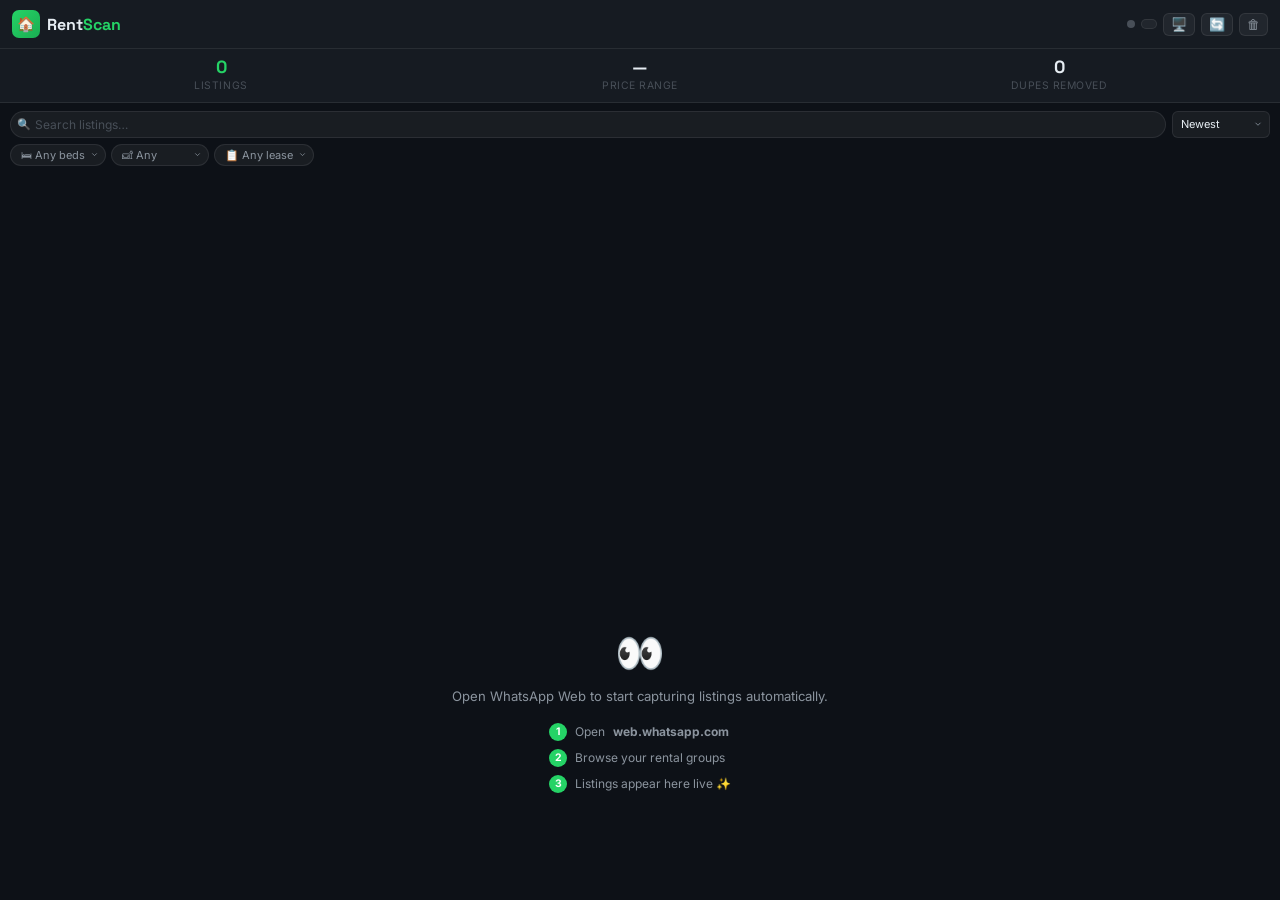
==== extension/sidepanel/panel.html @ f58a8255 "Initial commit — RentScan extension + web app" ====
<!DOCTYPE html>
<html lang="en" data-theme="dark">
<head>
  <meta charset="UTF-8" />
  <meta name="viewport" content="width=device-width, initial-scale=1.0" />
  <title>RentScan</title>
  <link rel="preconnect" href="https://fonts.googleapis.com" />
  <link rel="preconnect" href="https://fonts.gstatic.com" crossorigin />
  <link rel="stylesheet" href="panel.css" />
</head>
<body>

<div class="panel-wrapper">

  <!-- Header -->
  <header class="panel-header">
    <div class="logo">
      <div class="logo-icon">🏠</div>
      <div class="logo-text">Rent<span>Scan</span></div>
    </div>
    <div class="header-actions">
      <div class="status-dot" id="status-dot" title="Watching WhatsApp Web"></div>
      <button class="icon-btn" id="theme-toggle" title="Toggle dark/light mode" aria-label="Toggle theme"></button>
      <button class="icon-btn" id="dashboard-btn" title="Open full dashboard in a new tab" aria-label="Open Dashboard">🖥️</button>
      <button class="icon-btn" id="rescan-btn" title="Rescan current WhatsApp group" aria-label="Rescan group">🔄</button>
      <button class="icon-btn danger" id="clear-btn" title="Clear all listings" aria-label="Clear listings">🗑</button>
    </div>
  </header>

  <!-- Scan progress bar (hidden when not scanning) -->
  <div class="scan-bar hidden" id="scan-bar">
    <div class="scan-bar-inner">
      <div class="scan-spinner"></div>
      <span id="scan-text">Scanning history…</span>
    </div>
    <div class="scan-track"><div class="scan-fill" id="scan-fill"></div></div>
  </div>

  <!-- Stats strip -->
  <div class="stats-strip" id="stats-strip">
    <div class="stat">
      <span class="stat-val brand" id="stat-count">0</span>
      <span class="stat-lbl">Listings</span>
    </div>
    <div class="stat">
      <span class="stat-val" id="stat-price">—</span>
      <span class="stat-lbl">Price range</span>
    </div>
    <div class="stat">
      <span class="stat-val" id="stat-dupes">0</span>
      <span class="stat-lbl">Dupes removed</span>
    </div>
  </div>

  <!-- Search + filter row -->
  <div class="toolbar">
    <div class="search-wrap">
      <span class="search-icon">🔍</span>
      <input type="search" id="search-input" placeholder="Search listings…" autocomplete="off" aria-label="Search listings" />
    </div>
    <select id="sort-select" aria-label="Sort by">
      <option value="date-desc">Newest</option>
      <option value="price-asc">$ Low→High</option>
      <option value="price-desc">$ High→Low</option>
      <option value="confidence">Best Match</option>
    </select>
  </div>

  <!-- Filter chips -->
  <div class="filter-chips" role="group" aria-label="Filters">
    <select id="chip-beds" class="chip-select" aria-label="Bedrooms">
      <option value="">🛏 Any beds</option>
      <option value="0">Studio</option>
      <option value="1">1 Bed</option>
      <option value="2">2 Beds</option>
      <option value="3">3 Beds</option>
      <option value="4+">4+ Beds</option>
    </select>
    <select id="chip-furnished" class="chip-select" aria-label="Furnished status">
      <option value="">🛋 Any</option>
      <option value="fully furnished">Furnished</option>
      <option value="semi-furnished">Semi</option>
      <option value="unfurnished">Unfurnished</option>
    </select>
    <select id="chip-lease" class="chip-select" aria-label="Lease type">
      <option value="">📋 Any lease</option>
      <option value="short-term">Short-term</option>
      <option value="long-term">Long-term</option>
    </select>
  </div>

  <!-- Listings -->
  <div class="listings-scroll" id="listings-scroll" role="list">
    <!-- Populated by JS -->
  </div>

  <!-- Empty state -->
  <div class="empty-state" id="empty-state">
    <div class="empty-icon">👀</div>
    <p id="empty-message">Open WhatsApp Web to start capturing listings automatically.</p>
    <div class="empty-steps">
      <div class="mini-step"><span>1</span> Open <strong>web.whatsapp.com</strong></div>
      <div class="mini-step"><span>2</span> Browse your rental groups</div>
      <div class="mini-step"><span>3</span> Listings appear here live ✨</div>
    </div>
  </div>

  <!-- Toast -->
  <div class="toast" id="toast" role="alert" aria-live="polite"></div>

</div>

<script src="panel.js"></script>
</body>
</html>
---- extension/sidepanel/panel.css ----
/* ================================================================
   RentScan Extension — Side Panel Styles
   ================================================================ */

@import url('https://fonts.googleapis.com/css2?family=Inter:wght@300;400;500;600;700&family=Space+Grotesk:wght@600;700&display=swap');

/* ─── Design Tokens ─────────────────────────────────────────────── */
:root {
  --brand: #25D366;
  --brand-dim: #1aad52;
  --brand-glow: rgba(37,211,102,0.2);
  --accent-blue: #4f8ef7;
  --accent-purple: #a78bfa;
  --accent-orange: #fb923c;
  --success: #22c55e;
  --warning: #f59e0b;
  --error: #ef4444;
  --font: 'Inter', system-ui, sans-serif;
  --font-display: 'Space Grotesk', system-ui, sans-serif;
  --radius: 10px;
  --radius-sm: 6px;
  --transition: 180ms cubic-bezier(.4,0,.2,1);
}

[data-theme="dark"] {
  --bg: #0d1117;
  --surface: #161b22;
  --card: rgba(22,27,34,0.95);
  --card-hover: rgba(33,38,45,0.99);
  --border: rgba(255,255,255,0.08);
  --border-focus: rgba(37,211,102,0.5);
  --input-bg: rgba(255,255,255,0.05);
  --text: #e6edf3;
  --text-2: #8b949e;
  --text-3: #484f58;
  --shadow: 0 2px 12px rgba(0,0,0,0.5);
  --shadow-card: 0 1px 8px rgba(0,0,0,0.4), inset 0 1px 0 rgba(255,255,255,0.04);
  --shadow-card-hover: 0 4px 20px rgba(0,0,0,0.6), 0 0 0 1px rgba(37,211,102,0.15);
}

[data-theme="light"] {
  --bg: #f6f8fa;
  --surface: #ffffff;
  --card: rgba(255,255,255,0.98);
  --card-hover: #ffffff;
  --border: rgba(0,0,0,0.08);
  --border-focus: rgba(37,211,102,0.6);
  --input-bg: rgba(0,0,0,0.04);
  --text: #1c2128;
  --text-2: #57606a;
  --text-3: #8c959f;
  --shadow: 0 1px 6px rgba(0,0,0,0.08);
  --shadow-card: 0 1px 6px rgba(0,0,0,0.06), inset 0 1px 0 rgba(255,255,255,0.8);
  --shadow-card-hover: 0 4px 16px rgba(0,0,0,0.1), 0 0 0 1px rgba(37,211,102,0.25);
}

/* ─── Reset ─────────────────────────────────────────────────────── */
*, *::before, *::after { box-sizing: border-box; margin: 0; padding: 0; }
html, body { height: 100%; overflow: hidden; }

body {
  font-family: var(--font);
  font-size: 13px;
  background: var(--bg);
  color: var(--text);
  -webkit-font-smoothing: antialiased;
  transition: background var(--transition), color var(--transition);
}

/* ─── Panel Layout ──────────────────────────────────────────────── */
.panel-wrapper {
  display: flex;
  flex-direction: column;
  height: 100vh;
  overflow: hidden;
}

/* ─── Header ────────────────────────────────────────────────────── */
.panel-header {
  display: flex;
  align-items: center;
  justify-content: space-between;
  padding: 10px 12px;
  background: var(--surface);
  border-bottom: 1px solid var(--border);
  flex-shrink: 0;
}

.logo {
  display: flex;
  align-items: center;
  gap: 7px;
  font-family: var(--font-display);
  font-weight: 700;
  font-size: 1rem;
  color: var(--text);
}

.logo-icon {
  width: 28px;
  height: 28px;
  background: linear-gradient(135deg, var(--brand), var(--brand-dim));
  border-radius: 7px;
  display: flex;
  align-items: center;
  justify-content: center;
  font-size: 0.9rem;
  flex-shrink: 0;
}

.logo-text span { color: var(--brand); }

.header-actions {
  display: flex;
  align-items: center;
  gap: 6px;
}

/* Status dot */
.status-dot {
  width: 8px;
  height: 8px;
  border-radius: 50%;
  background: var(--text-3);
  transition: background var(--transition), box-shadow var(--transition);
}
.status-dot.active {
  background: var(--brand);
  box-shadow: 0 0 6px var(--brand-glow);
  animation: pulse 2s ease-in-out infinite;
}
@keyframes pulse {
  0%, 100% { opacity: 1; }
  50% { opacity: 0.5; }
}

.icon-btn {
  background: var(--input-bg);
  border: 1px solid var(--border);
  border-radius: var(--radius-sm);
  padding: 4px 7px;
  cursor: pointer;
  font-size: 13px;
  color: var(--text-2);
  transition: all var(--transition);
  line-height: 1;
  display: flex;
  align-items: center;
}
.icon-btn:hover { background: var(--border); color: var(--text); }
.icon-btn.danger:hover { background: rgba(239,68,68,0.12); border-color: rgba(239,68,68,0.3); color: var(--error); }

/* ─── Stats Strip ───────────────────────────────────────────────── */
.stats-strip {
  display: flex;
  padding: 8px 12px;
  gap: 1px;
  background: var(--surface);
  border-bottom: 1px solid var(--border);
  flex-shrink: 0;
}

.stat {
  flex: 1;
  display: flex;
  flex-direction: column;
  align-items: center;
  padding: 2px 4px;
}

.stat-val {
  font-family: var(--font-display);
  font-size: 1.1rem;
  font-weight: 700;
  line-height: 1;
}
.stat-val.brand { color: var(--brand); }
.stat-lbl {
  font-size: 0.65rem;
  color: var(--text-3);
  margin-top: 2px;
  text-transform: uppercase;
  letter-spacing: 0.05em;
}

/* ─── Toolbar ───────────────────────────────────────────────────── */
.toolbar {
  display: flex;
  gap: 6px;
  padding: 8px 10px 6px;
  flex-shrink: 0;
  background: var(--bg);
}

.search-wrap {
  flex: 1;
  position: relative;
  display: flex;
  align-items: center;
}
.search-icon {
  position: absolute;
  left: 7px;
  font-size: 11px;
  pointer-events: none;
  color: var(--text-3);
}
.search-wrap input {
  width: 100%;
  background: var(--input-bg);
  border: 1px solid var(--border);
  border-radius: 999px;
  padding: 5px 10px 5px 24px;
  font-family: var(--font);
  font-size: 12px;
  color: var(--text);
  transition: all var(--transition);
}
.search-wrap input:focus {
  outline: none;
  border-color: var(--brand);
  box-shadow: 0 0 0 2px var(--brand-glow);
}
.search-wrap input::placeholder { color: var(--text-3); }

#sort-select {
  background: var(--input-bg);
  border: 1px solid var(--border);
  border-radius: var(--radius-sm);
  padding: 5px 20px 5px 8px;
  font-family: var(--font);
  font-size: 11px;
  color: var(--text);
  cursor: pointer;
  appearance: none;
  background-image: url("data:image/svg+xml,%3Csvg xmlns='http://www.w3.org/2000/svg' width='10' height='10' viewBox='0 0 24 24' fill='none' stroke='%238b949e' stroke-width='2'%3E%3Cpath d='m6 9 6 6 6-6'/%3E%3C/svg%3E");
  background-repeat: no-repeat;
  background-position: right 6px center;
}
#sort-select:focus { outline: none; border-color: var(--brand); }

/* ─── Filter Chips ──────────────────────────────────────────────── */
.filter-chips {
  display: flex;
  gap: 5px;
  padding: 0 10px 8px;
  flex-shrink: 0;
  flex-wrap: wrap;
}

.chip-select {
  background: var(--input-bg);
  border: 1px solid var(--border);
  border-radius: 999px;
  padding: 3px 20px 3px 10px;
  font-family: var(--font);
  font-size: 11px;
  color: var(--text-2);
  cursor: pointer;
  appearance: none;
  background-image: url("data:image/svg+xml,%3Csvg xmlns='http://www.w3.org/2000/svg' width='9' height='9' viewBox='0 0 24 24' fill='none' stroke='%238b949e' stroke-width='2'%3E%3Cpath d='m6 9 6 6 6-6'/%3E%3C/svg%3E");
  background-repeat: no-repeat;
  background-position: right 6px center;
  transition: all var(--transition);
}
.chip-select:focus { outline: none; border-color: var(--brand); }
.chip-select.active {
  background-color: rgba(37,211,102,0.1);
  border-color: rgba(37,211,102,0.4);
  color: var(--brand);
}

/* ─── Scan Progress Bar ─────────────────────────────────────────── */
.scan-bar {
  background: rgba(245, 158, 11, 0.08);
  border-bottom: 1px solid rgba(245, 158, 11, 0.2);
  padding: 7px 12px;
  flex-shrink: 0;
}

.scan-bar-inner {
  display: flex;
  align-items: center;
  gap: 7px;
  margin-bottom: 5px;
  font-size: 0.72rem;
  color: var(--warning);
  font-weight: 500;
}

.scan-spinner {
  width: 12px;
  height: 12px;
  border: 2px solid rgba(245, 158, 11, 0.3);
  border-top-color: var(--warning);
  border-radius: 50%;
  animation: spin 0.7s linear infinite;
  flex-shrink: 0;
}

@keyframes spin { to { transform: rotate(360deg); } }

.scan-track {
  width: 100%;
  height: 3px;
  background: rgba(245, 158, 11, 0.15);
  border-radius: 2px;
  overflow: hidden;
}

.scan-fill {
  height: 100%;
  background: var(--warning);
  border-radius: 2px;
  animation: scan-pulse 1.5s ease-in-out infinite;
  width: 40%;
}

@keyframes scan-pulse {
  0%   { transform: translateX(-100%); }
  100% { transform: translateX(350%); }
}

/* ─── Listings Scroll Area ──────────────────────────────────────── */
.listings-scroll {
  flex: 1;
  overflow-y: auto;
  min-height: 0; /* Confines scroll area height to flex boundaries */
  padding: 6px 10px 10px;
  display: flex;
  flex-direction: column;
  gap: 8px;
}

/* ─── Listing Card ──────────────────────────────────────────────── */
.listing-card {
  background: var(--card);
  border: 1px solid var(--border);
  border-radius: var(--radius);
  padding: 10px 12px;
  box-shadow: var(--shadow-card);
  transition: all var(--transition);
  position: relative;
  overflow: hidden;
  cursor: default;
  animation: fadeIn 0.25s ease both;
  flex-shrink: 0; /* Prevents cards from shrinking under flex constraints */
}

.listing-card > * {
  flex-shrink: 0; /* Prevents card details from squishing inside the card flex layout */
}

@keyframes fadeIn {
  from { opacity: 0; transform: translateY(6px); }
  to   { opacity: 1; transform: translateY(0); }
}

.listing-card::before {
  content: '';
  position: absolute;
  top: 0; left: 0; right: 0;
  height: 2px;
  background: linear-gradient(90deg, var(--brand), var(--accent-blue));
  opacity: 0;
  transition: opacity var(--transition);
}

.listing-card:hover {
  box-shadow: var(--shadow-card-hover);
  border-color: rgba(37,211,102,0.2);
}
.listing-card:hover::before { opacity: 1; }

/* Card header row */
.card-top {
  display: flex;
  align-items: flex-start;
  justify-content: space-between;
  gap: 6px;
  margin-bottom: 4px;
}

.card-type {
  font-size: 0.7rem;
  font-weight: 600;
  color: var(--text-2);
  text-transform: uppercase;
  letter-spacing: 0.04em;
}

.card-badges {
  display: flex;
  gap: 3px;
  flex-wrap: wrap;
  justify-content: flex-end;
}

.badge {
  font-size: 0.6rem;
  font-weight: 600;
  padding: 2px 6px;
  border-radius: 999px;
  white-space: nowrap;
}
.badge-short { background: rgba(251,146,60,0.12); color: var(--accent-orange); border: 1px solid rgba(251,146,60,0.2); }
.badge-long  { background: rgba(79,142,247,0.12); color: var(--accent-blue);   border: 1px solid rgba(79,142,247,0.2); }
.badge-furn  { background: rgba(167,139,250,0.12); color: var(--accent-purple); border: 1px solid rgba(167,139,250,0.2); }
.badge-dup   { background: rgba(245,158,11,0.1);  color: var(--warning);       border: 1px solid rgba(245,158,11,0.2); }
.badge-new   { background: rgba(37,211,102,0.12); color: var(--brand);         border: 1px solid rgba(37,211,102,0.25); }

/* Price */
.card-price {
  font-family: var(--font-display);
  font-size: 1.35rem;
  font-weight: 700;
  color: var(--text);
  line-height: 1;
  margin-bottom: 3px;
}
.price-unit  { font-size: 0.7rem; font-weight: 400; color: var(--text-3); }
.price-none  { font-size: 0.85rem; color: var(--text-3); }

/* Location */
.card-loc {
  font-size: 0.72rem;
  color: var(--text-2);
  margin-bottom: 5px;
}

/* Meta */
.card-meta {
  display: flex;
  flex-direction: column;
  gap: 2px;
  font-size: 0.68rem;
  color: var(--text-2);
  margin-bottom: 6px;
}
.card-meta strong { color: var(--text); }

/* Amenities */
.amenities {
  display: flex;
  flex-wrap: wrap;
  gap: 3px;
  margin-bottom: 6px;
}
.amenity {
  background: var(--input-bg);
  border: 1px solid var(--border);
  border-radius: 999px;
  padding: 1px 6px;
  font-size: 0.65rem;
  color: var(--text-2);
}

/* Footer */
.card-footer {
  display: flex;
  align-items: center;
  justify-content: space-between;
  padding-top: 6px;
  border-top: 1px solid var(--border);
  margin-top: 2px;
}

.sender-row {
  display: flex;
  align-items: center;
  gap: 6px;
}

.avatar {
  width: 22px;
  height: 22px;
  border-radius: 50%;
  background: linear-gradient(135deg, var(--accent-purple), var(--accent-blue));
  color: white;
  font-size: 0.65rem;
  font-weight: 700;
  display: flex;
  align-items: center;
  justify-content: center;
  flex-shrink: 0;
}

.sender-name { font-size: 0.7rem; font-weight: 600; color: var(--text); }
.sender-group { font-size: 0.62rem; color: var(--text-3); }

/* Expand */
.expand-btn {
  background: none;
  border: none;
  color: var(--brand);
  font-size: 0.65rem;
  cursor: pointer;
  padding: 2px 0;
  font-family: var(--font);
  transition: opacity var(--transition);
}
.expand-btn:hover { opacity: 0.7; }

.card-raw {
  display: none;
  margin-top: 8px;
  background: var(--input-bg);
  border: 1px solid var(--border);
  border-radius: var(--radius-sm);
  padding: 8px;
  font-size: 0.68rem;
  color: var(--text-2);
  line-height: 1.6;
  white-space: pre-wrap;
  word-break: break-word;
  max-height: 150px;
  overflow-y: auto;
}
.listing-card.expanded .card-raw { display: block; }

/* NEW label */
.new-label {
  position: absolute;
  top: 8px;
  left: -1px;
  background: var(--brand);
  color: white;
  font-size: 0.55rem;
  font-weight: 700;
  padding: 2px 6px 2px 8px;
  border-radius: 0 4px 4px 0;
  letter-spacing: 0.05em;
  text-transform: uppercase;
}

/* ─── Empty State ───────────────────────────────────────────────── */
.empty-state {
  flex: 1;
  display: flex;
  flex-direction: column;
  align-items: center;
  justify-content: center;
  text-align: center;
  padding: 24px 20px;
  color: var(--text-3);
}

.empty-icon { font-size: 2.5rem; margin-bottom: 10px; }
.empty-state p { font-size: 0.82rem; color: var(--text-2); margin-bottom: 16px; line-height: 1.5; }

.empty-steps { display: flex; flex-direction: column; gap: 8px; text-align: left; }
.mini-step {
  display: flex;
  align-items: center;
  gap: 8px;
  font-size: 0.75rem;
  color: var(--text-2);
}
.mini-step span {
  width: 18px; height: 18px;
  background: var(--brand);
  color: white;
  border-radius: 50%;
  font-size: 0.65rem;
  font-weight: 700;
  display: flex;
  align-items: center;
  justify-content: center;
  flex-shrink: 0;
}

/* ─── Toast ─────────────────────────────────────────────────────── */
.toast {
  position: fixed;
  bottom: 12px;
  left: 50%;
  transform: translateX(-50%) translateY(80px);
  background: var(--surface);
  border: 1px solid var(--border);
  border-radius: 999px;
  padding: 6px 14px;
  font-size: 0.75rem;
  font-weight: 500;
  box-shadow: var(--shadow);
  z-index: 100;
  transition: transform 0.25s ease;
  white-space: nowrap;
}
.toast.show { transform: translateX(-50%) translateY(0); }
.toast.success { border-color: rgba(34,197,94,0.4); color: var(--success); }
.toast.error   { border-color: rgba(239,68,68,0.4); color: var(--error); }

/* ─── Scrollbar ─────────────────────────────────────────────────── */
::-webkit-scrollbar { width: 4px; }
::-webkit-scrollbar-track { background: transparent; }
::-webkit-scrollbar-thumb { background: var(--border); border-radius: 2px; }

/* ─── Hidden ────────────────────────────────────────────────────── */
.hidden { display: none !important; }

/* ─── Card Contacts Block ───────────────────────────────────────── */
.card-contacts {
  margin-top: 8px;
  background: rgba(37, 211, 102, 0.05);
  border: 1px dashed rgba(37, 211, 102, 0.2);
  border-radius: var(--radius-sm);
  padding: 8px 10px;
  font-size: 0.72rem;
  animation: slideDown 0.2s ease both;
}

@keyframes slideDown {
  from { opacity: 0; transform: translateY(-4px); }
  to   { opacity: 1; transform: translateY(0); }
}

.contact-header {
  font-weight: 700;
  color: var(--brand);
  margin-bottom: 5px;
  text-transform: uppercase;
  font-size: 0.65rem;
  letter-spacing: 0.03em;
}

.contact-detail {
  display: flex;
  justify-content: space-between;
  align-items: center;
  margin-bottom: 4px;
  color: var(--text-2);
}
.contact-detail:last-child { margin-bottom: 0; }
.contact-detail span { font-weight: 500; }
.contact-detail strong { color: var(--text); }

.phone-row {
  border-top: 1px solid rgba(255,255,255,0.05);
  padding-top: 4px;
  margin-top: 4px;
}
[data-theme="light"] .phone-row {
  border-top: 1px solid rgba(0,0,0,0.05);
}

.phone-actions {
  display: flex;
  gap: 5px;
}

.copy-phone-btn, .wa-link {
  font-size: 0.62rem;
  padding: 2px 6px;
  border-radius: var(--radius-sm);
  cursor: pointer;
  text-decoration: none;
  font-weight: 500;
}

.copy-phone-btn {
  background: var(--input-bg);
  border: 1px solid var(--border);
  color: var(--text-2);
  transition: all var(--transition);
}
.copy-phone-btn:hover {
  background: var(--border);
  color: var(--text);
}

.wa-link {
  background: var(--brand);
  color: white;
  border: 1px solid var(--brand-dim);
  transition: opacity var(--transition);
}
.wa-link:hover {
  opacity: 0.9;
}

.contact-toggle-btn {
  background: rgba(37, 211, 102, 0.08);
  border: 1px solid rgba(37, 211, 102, 0.2);
  color: var(--brand);
  font-size: 0.65rem;
  font-weight: 600;
  padding: 3px 8px;
  border-radius: 999px;
  cursor: pointer;
  font-family: var(--font);
  transition: all var(--transition);
}
.contact-toggle-btn:hover {
  background: var(--brand);
  color: white;
  border-color: var(--brand-dim);
}

.text-muted {
  color: var(--text-3) !important;
  font-size: 0.68rem;
}
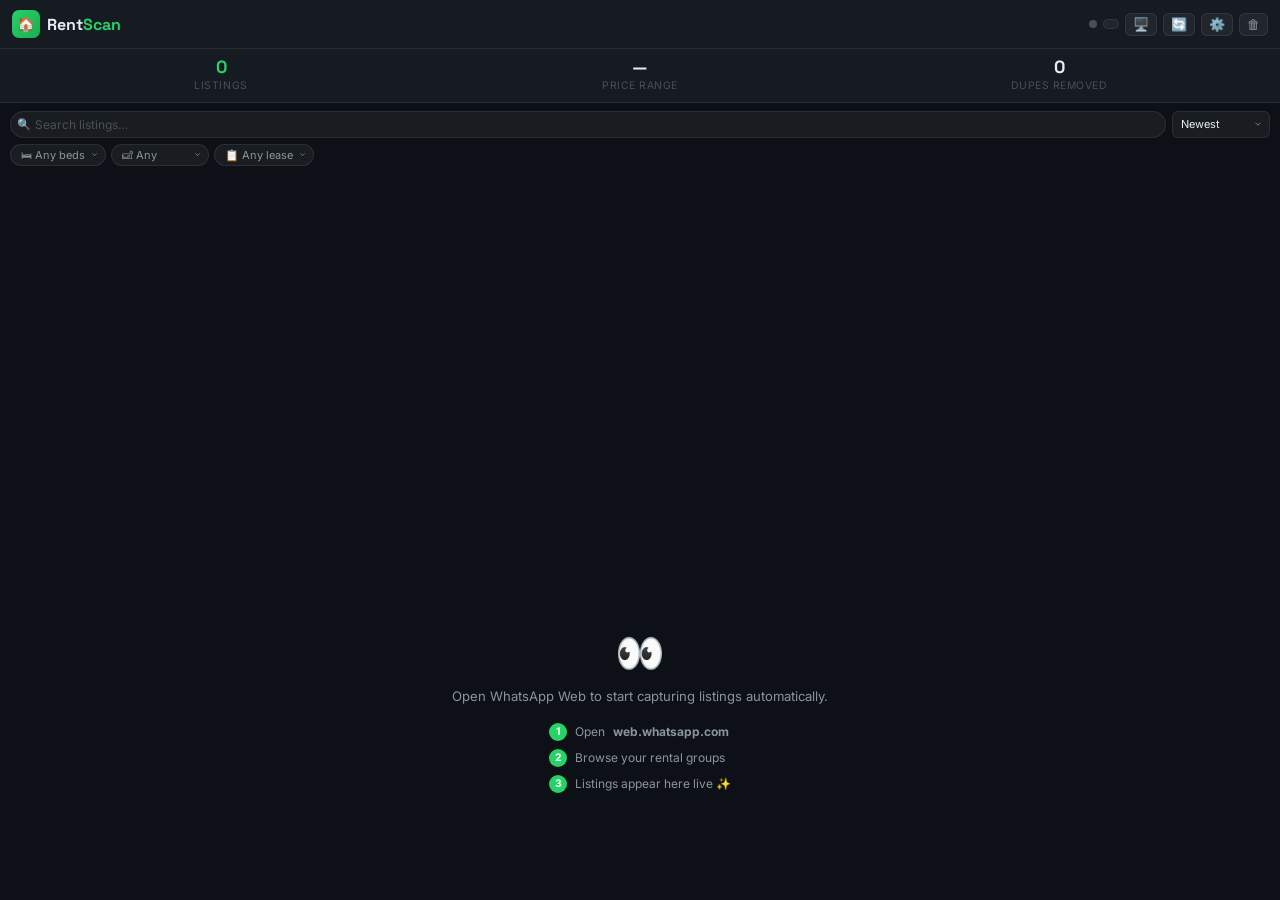
==== commit f436d6a0: "feat: integrate Gemini AI extraction with regex fallback and add bathrooms field" ====
--- a/extension/sidepanel/panel.html
+++ b/extension/sidepanel/panel.html
@@ -23,9 +23,30 @@
       <button class="icon-btn" id="theme-toggle" title="Toggle dark/light mode" aria-label="Toggle theme"></button>
       <button class="icon-btn" id="dashboard-btn" title="Open full dashboard in a new tab" aria-label="Open Dashboard">🖥️</button>
       <button class="icon-btn" id="rescan-btn" title="Rescan current WhatsApp group" aria-label="Rescan group">🔄</button>
+      <button class="icon-btn" id="settings-btn" title="Settings" aria-label="Settings">⚙️</button>
       <button class="icon-btn danger" id="clear-btn" title="Clear all listings" aria-label="Clear listings">🗑</button>
     </div>
   </header>
+
+  <!-- Settings Drawer (Collapsible) -->
+  <div class="settings-drawer hidden" id="settings-drawer">
+    <div class="drawer-header">
+      <span class="drawer-title">⚙️ Extraction Settings</span>
+      <button class="close-btn" id="close-settings-btn" title="Close">✕</button>
+    </div>
+    <div class="drawer-body">
+      <div class="setting-group">
+        <label for="gemini-api-key">Gemini API Key (Free)</label>
+        <div class="input-row">
+          <input type="password" id="gemini-api-key" placeholder="AIzaSy..." autocomplete="off" />
+          <button class="save-btn" id="save-settings-btn">Save</button>
+        </div>
+        <div class="setting-help">
+          Powers natural language extraction. If empty or invalid, the extension falls back to local regex. Get a free key at <a href="https://aistudio.google.com/" target="_blank" style="color: var(--brand); text-decoration: underline;">AI Studio</a>.
+        </div>
+      </div>
+    </div>
+  </div>
 
   <!-- Scan progress bar (hidden when not scanning) -->
   <div class="scan-bar hidden" id="scan-bar">
--- a/extension/sidepanel/panel.css
+++ b/extension/sidepanel/panel.css
@@ -700,3 +700,103 @@
   color: var(--text-3) !important;
   font-size: 0.68rem;
 }
+
+/* ─── Settings Drawer ───────────────────────────────────────────── */
+.settings-drawer {
+  background: var(--surface);
+  border-bottom: 1px solid var(--border);
+  padding: 10px 14px 14px;
+  display: flex;
+  flex-direction: column;
+  gap: 8px;
+  animation: slideDown 0.2s ease both;
+  flex-shrink: 0;
+}
+
+.drawer-header {
+  display: flex;
+  justify-content: space-between;
+  align-items: center;
+  border-bottom: 1px solid var(--border);
+  padding-bottom: 6px;
+  margin-bottom: 4px;
+}
+
+.drawer-title {
+  font-size: 0.75rem;
+  font-weight: 700;
+  color: var(--text);
+  letter-spacing: 0.02em;
+}
+
+.drawer-header .close-btn {
+  background: none;
+  border: none;
+  color: var(--text-3);
+  font-size: 11px;
+  cursor: pointer;
+  padding: 2px 5px;
+  transition: color var(--transition);
+}
+.drawer-header .close-btn:hover {
+  color: var(--text);
+}
+
+.setting-group {
+  display: flex;
+  flex-direction: column;
+  gap: 6px;
+}
+
+.setting-group label {
+  font-size: 0.68rem;
+  font-weight: 600;
+  color: var(--text-2);
+  text-transform: uppercase;
+  letter-spacing: 0.04em;
+}
+
+.input-row {
+  display: flex;
+  gap: 6px;
+}
+
+.input-row input {
+  flex: 1;
+  background: var(--input-bg);
+  border: 1px solid var(--border);
+  border-radius: var(--radius-sm);
+  padding: 6px 10px;
+  font-family: var(--font);
+  font-size: 12px;
+  color: var(--text);
+  transition: all var(--transition);
+}
+.input-row input:focus {
+  outline: none;
+  border-color: var(--brand);
+  box-shadow: 0 0 0 2px var(--brand-glow);
+}
+
+.save-btn {
+  background: var(--brand);
+  color: white;
+  border: 1px solid var(--brand-dim);
+  border-radius: var(--radius-sm);
+  padding: 6px 12px;
+  font-family: var(--font);
+  font-size: 11px;
+  font-weight: 600;
+  cursor: pointer;
+  transition: all var(--transition);
+}
+.save-btn:hover {
+  background: var(--brand-dim);
+}
+
+.setting-help {
+  font-size: 0.65rem;
+  color: var(--text-3);
+  line-height: 1.4;
+}
+
